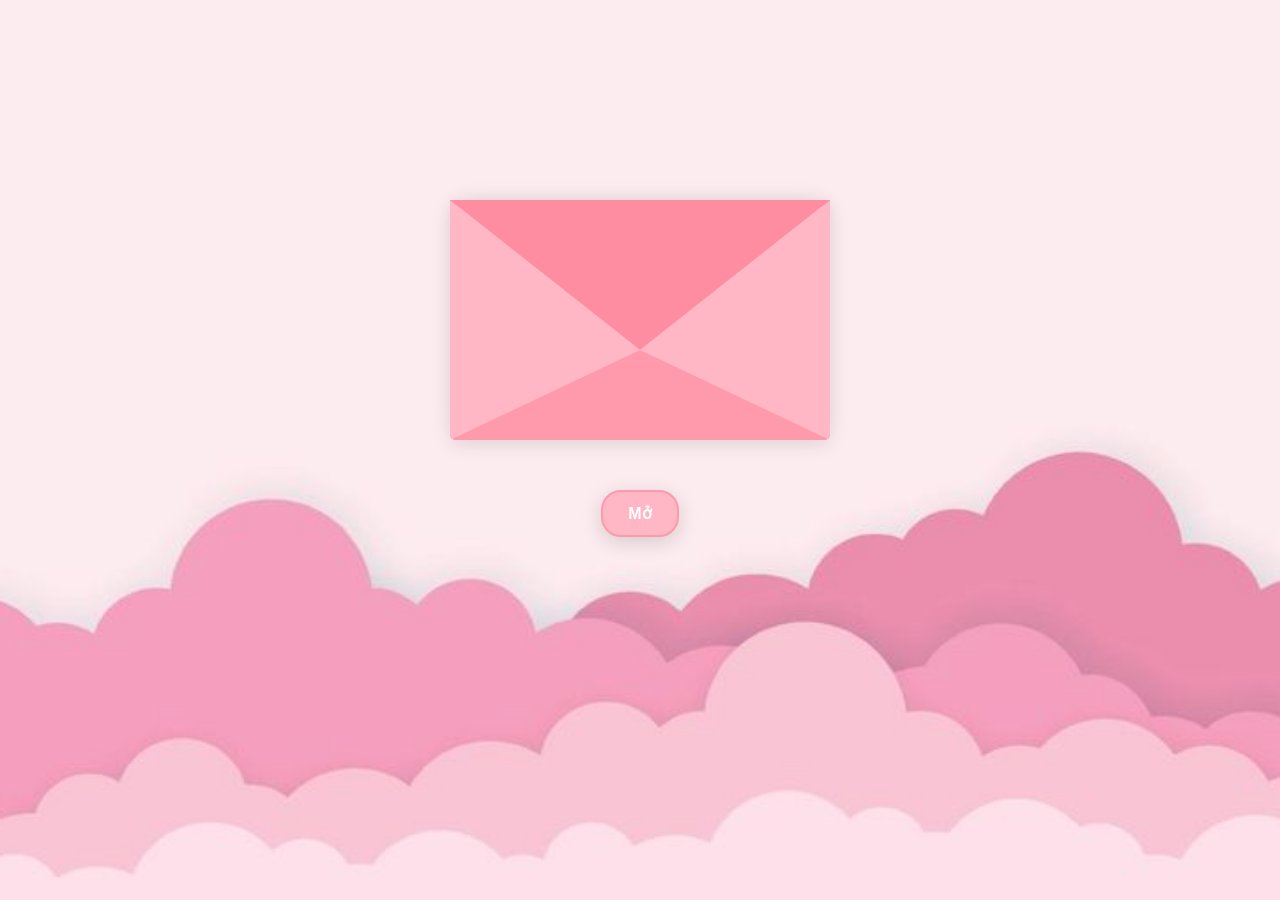
==== index.html @ 6f3f47b2 "Add files via upload" ====
<!DOCTYPE html>
<html>
<head>
    <meta charset="UTF-8" />
    <meta name="viewport" content="width=device-width, initial-scale=1.0" />
    <link rel="icon" type="image/png" href="https://i.postimg.cc/qvjz8QFW/Logo.png" />
    <title>Gửi "Thanh Tú" 💌</title>
    <link href="https://fonts.googleapis.com/css2?family=Pacifico&family=Poppins:wght@400;600&display=swap" rel="stylesheet" />
    <link rel="stylesheet" href="./style/style.css">
</head>
<body>
    <div class="envlope-wrapper">
        <div id="envelope" class="close">
            <div class="wax-seal"></div>
            <div class="front flap"></div>
            <div class="front pocket"></div>
            <div class="letter">
                <div class="letter-corner corner-tl"></div>
                <div class="letter-corner corner-br"></div>
                <div class="message">
                    <div class="lyrics">
                        <div class="lyric-page active" id="page1"><p>Gửi Thanh tú,...🌸 </p></div>
                        <div class="lyric-page" id="page2"><p>Vậy là còn 2 ngày nữa,</p></div>
                        <div class="lyric-page" id="page3"><p>mình sẽ gặp nhau lần đầu tiên.</p></div>
                        <div class="lyric-page" id="page4"><p>Không giấu được, Vinh thấy hơi hồi hộp,</p></div>
                        <div class="lyric-page" id="page5"><p>nhưng nhiều hơn cả là mong chờ ☀️.</p></div>
                        <div class="lyric-page" id="page6"><p>Từ những dòng tin nhắn,</p></div>
                        <div class="lyric-page" id="page7"><p>đến giờ sắp được gặp Tú ngoài đời thật.</p></div>
                        <div class="lyric-page" id="page8"><p>Vinh không biết ngày hôm đó sẽ thế nào,</p></div>
                        <div class="lyric-page" id="page9"><p>Nhưng Vinh là tin nó sẽ rất đáng nhớ ✨.</p></div>
                        <div class="lyric-page" id="page10"><p>Cảm ơn tú, vì đã đồng ý gặp Vinh,</p></div>
                        <div class="lyric-page" id="page11"><p>Đây có lẽ là một cơ hồi để chúng ta biết thêm về nhau.</p></div>
                        <div class="lyric-page" id="page12"><p>Mong buổi gặp mặt đầu tiên của chúng mình,</p></div>
                        <div class="lyric-page" id="page13"><p>Sẽ nhẹ nhàng, thoải mái như mình vẫn trò chuyện hằng ngày❤️.</p></div>
                        <div class="lyric-page" id="page14"><p>Dù kết quả sau đó ra sao,</p></div>
                        <div class="lyric-page" id="page15"><p>Vinh cũng sẽ trân trọng khoảnh khắc này.</p></div>
                        <div class="lyric-page" id="page16"><p>Hi vọng khi gặp nhau,</p></div>
                        <div class="lyric-page" id="page17"><p>mình sẽ có thật nhiều điều để nói 💐.</p></div>
                        <div class="lyric-page" id="page18"><p>Và biết đâu đây,</p></div>
                        <div class="lyric-page" id="page19"><p>lại là khởi đầu cho một điều gì đó thật đẹp ☺️.</p></div>
                        <div class="lyric-page" id="page20"><p>Cảm ơn Tú vì đã cho vinh cơ hội này,</p></div>
                        <div class="lyric-page" id="page21"><p>để mình được biết nhau nhiều hơn.</p></div>
                        <div class="lyric-page" id="page22"><p>Hẹn gặp tú sau 2 ngày nữa nhá ❤️</p></div>
                        <div class="lyric-page" id="page23"><p>Vinh có một điều nhỏ muốn gửi đến Tú đó❤️.</p></div>
                    </div>
                </div>
            </div>
            <div class="hearts">
                <div class="heart a1"></div>
                <div class="heart a2"></div>
                <div class="heart a3"></div>
            </div>
            <div class="sparkles">
                <div class="sparkle s1"></div>
                <div class="sparkle s2"></div>
                <div class="sparkle s3"></div>
            </div>
        </div>
    </div>
    <div class="controls">
        <button id="openBtn">Mở</button>
        <button id="resetBtn" style="display: none;">Đóng</button>
    </div>
    <audio id="sound" loop>
      <source src="./style/Nhac.mp3" type="audio/mpeg" />
    </audio>

    <script src="https://code.jquery.com/jquery-3.6.0.min.js"></script>
    <script src="./style/script.js"></script>
</body>
</html>
---- style/style.css ----
:root {
    --color-env: #FFB7C5;
    --color-env2: #ff9aad;
    --color-flap: #ff8da1;
    --color-bg: #ed7fca;
    --color-heart: #ff85a2;
    --color-sparkle: #fff;
    --wax-red: #c04040;
}

body {
    background-image: url('background.jpg');
    background-size: cover;
    background-position: center;
    background-repeat: no-repeat;
    margin: 0;
    min-height: 100vh;
    display: flex;
    flex-direction: column;
    align-items: center;
    user-select: none;
    cursor: auto;
}

.envlope-wrapper {
    height: 380px;
    margin-top: 50px;
    animation: float 3s ease-in-out infinite;
}

#envelope {
    position: relative;
    width: 380px;
    height: 240px;
    border-bottom-left-radius: 6px;
    border-bottom-right-radius: 6px;
    margin: 0 auto;
    top: 150px;
    background-color: var(--color-flap);
    box-shadow: 0 4px 20px rgba(0,0,0,.1);
    cursor: pointer;
}

.front {
    position: absolute;
    width: 0;
    height: 0;
    z-index: 3;
}

.flap {
    border-left: 190px solid transparent;
    border-right: 190px solid transparent;
    border-bottom: 92px solid transparent;
    border-top: 150px solid var(--color-flap);
    transform-origin: top;
    pointer-events: none;
}

.pocket {
    border-left: 190px solid var(--color-env);
    border-right: 190px solid var(--color-env);
    border-bottom: 90px solid var(--color-env2);
    border-top: 150px solid transparent;
    border-bottom-left-radius: 6px;
    border-bottom-right-radius: 6px;
}

.letter {
    position: relative;
    background-color: #e0d9dd;
    width: 95%;
    margin: 0 auto;
    height: 95%;
    top: 0%;
    border-radius: 6px;
    box-shadow: 0 2px 26px rgba(0,0,0,.08);
    padding: 15px;
    box-sizing: border-box;
    overflow: hidden;
}

.letter:after {
    content: '';
    position: absolute;
    top: 0;
    bottom: 0;
    left: 0;
    right: 0;
    background-image: linear-gradient(180deg, 
        rgba(255,255,255,0.00) 25%, 
        rgba(255,231,236,0.70) 55%, 
        rgba(255,231,236,1.00) 100%);
    pointer-events: none;
}

.message {
    position: relative;
    z-index: 2;
    font-family: 'Pacifico', cursive;
    color: #d46a84;
    text-align: center;
    line-height: 1.4;
    padding: 5px;
    height: 100%;
    overflow-y: auto;
}

.message p {
    margin: 10px 0;
    font-size: 1.4em;
    text-shadow: 0 2px 3px rgba(0,0,0,0.1);
}

.lyrics {
    display: none;
    font-size: 1em;
    line-height: 1.5;
    text-align: center;
    opacity: 0;
    transition: opacity 1s ease-in;
    max-height: 130px;
    overflow-y: auto;
}

.lyric-page {
    display: none;
    opacity: 0;
    transition: opacity 0.5s ease;
}

.lyric-page.active {
    display: block;
    opacity: 1;
}

.open .flap {
    transform: rotateX(180deg);
    transition: transform 0.4s ease, z-index 0.6s;
    z-index: 1;
}

.close .flap {
    transform: rotateX(0deg);
    transition: transform 0.4s 0.6s ease, z-index 1s;
    z-index: 5;
}

.close .letter {
    transform: translateY(0px); 
    transition: transform 0.4s ease, z-index 1s;
    z-index: 1;
}

.open .letter {
    transform: translateY(-60px) rotate(-2deg);
    transition: transform 0.4s 0.6s ease, z-index 0.6s;
    z-index: 2;
}

.letter-corner {
    position: absolute;
    width: 20px;
    height: 20px;
    border: 2px solid #ffd1dc;
    border-radius: 5px;
    z-index: 3;
}

.corner-tl { top: 10px; left: 10px; border-right: none; border-bottom: none; }
.corner-br { bottom: 10px; right: 10px; border-left: none; border-top: none; }

.hearts, .sparkles {
    position: absolute;
    top: 90px;
    left: 0;
    right: 0;
    z-index: 2;
}

.heart, .sparkle {
    position: absolute;
    bottom: 0;
    pointer-events: none;
}

.heart:before,
.heart:after {
    content: "";
    position: absolute;
    left: 25px;
    top: 0;
    width: 25px;
    height: 40px;
    background: var(--color-heart);
    border-radius: 25px 25px 0 0;
    transform: rotate(-45deg);
    transform-origin: 0 100%;
}

.heart:after {
    left: 0;
    transform: rotate(45deg);
    transform-origin: 100% 100%;
}

.sparkle {
    width: 8px;
    height: 8px;
    background: var(--color-sparkle);
    border-radius: 50%;
    animation: sparkleTwinkle 1s infinite;
}

.close .heart,
.close .sparkle {
    opacity: 0;
    animation: none;
}

.a1 { left: 20%; transform: scale(0.6); animation: slideUp 4s linear infinite, sideSway 2s ease-in-out infinite alternate; }
.a2 { left: 55%; animation: slideUp 5s linear infinite, sideSway 4s ease-in-out infinite alternate; }
.a3 { left: 10%; transform: scale(0.8); animation: slideUp 7s linear infinite, sideSway 2s ease-in-out infinite alternate; }

.s1 { left: 30%; animation: sparkleUp 3s linear infinite; }
.s2 { left: 60%; animation: sparkleUp 4s linear infinite; }
.s3 { left: 45%; animation: sparkleUp 5s linear infinite; }

@keyframes slideUp {
    0% { top: 0; }
    100% { top: -600px; }
}

@keyframes sideSway {
    0% { margin-left: 0; }
    50% { margin-left: 50px; }
    100% { margin-left: 0; }
}

@keyframes sparkleUp {
    0% { transform: translateY(0); opacity: 1; }
    100% { transform: translateY(-500px) rotate(360deg); opacity: 0; }
}

@keyframes sparkleTwinkle {
    0%, 100% { transform: scale(1); }
    50% { transform: scale(1.5); }
}

.controls {
    text-align: center;
    margin-top: 50px;
}

.controls button {
    font-weight: 600;
    transition: all 0.3s ease;
    background-color: var(--color-env);
    border: 2px solid var(--color-env2);
    border-radius: 20px;
    color: white;
    padding: 12px 25px;
    margin: 10px;
    font-size: 16px;
    cursor: pointer;
    box-shadow: 0 5px 20px rgba(0,0,0,0.15);
    font-family: Arial, sans-serif;
}

.controls button:hover {
    background-color: var(--color-env2);
    transform: translateY(-3px) scale(1.05);
    box-shadow: 0 7px 25px rgba(0,0,0,0.2);
}

.open .lyrics {
    display: block;
    opacity: 1;
}

.page-indicator {
    position: absolute;
    bottom: 5px;
    left: 0;
    right: 0;
    text-align: center;
    font-size: 0.8em;
    color: #d46a84;
    opacity: 0.7;
}
/* ==== Fallback xoay ngang bằng CSS cho điện thoại (khi trình duyệt không hỗ trợ Screen Orientation API, vd: iOS Safari) ==== */
@media screen and (max-width: 900px) and (orientation: portrait) {
    html {
        transform: rotate(90deg);
        transform-origin: left top;
        width: 100vh;
        height: 100vw;
        overflow-x: hidden;
        position: absolute;
        top: 100%;
        left: 0;
    }
}
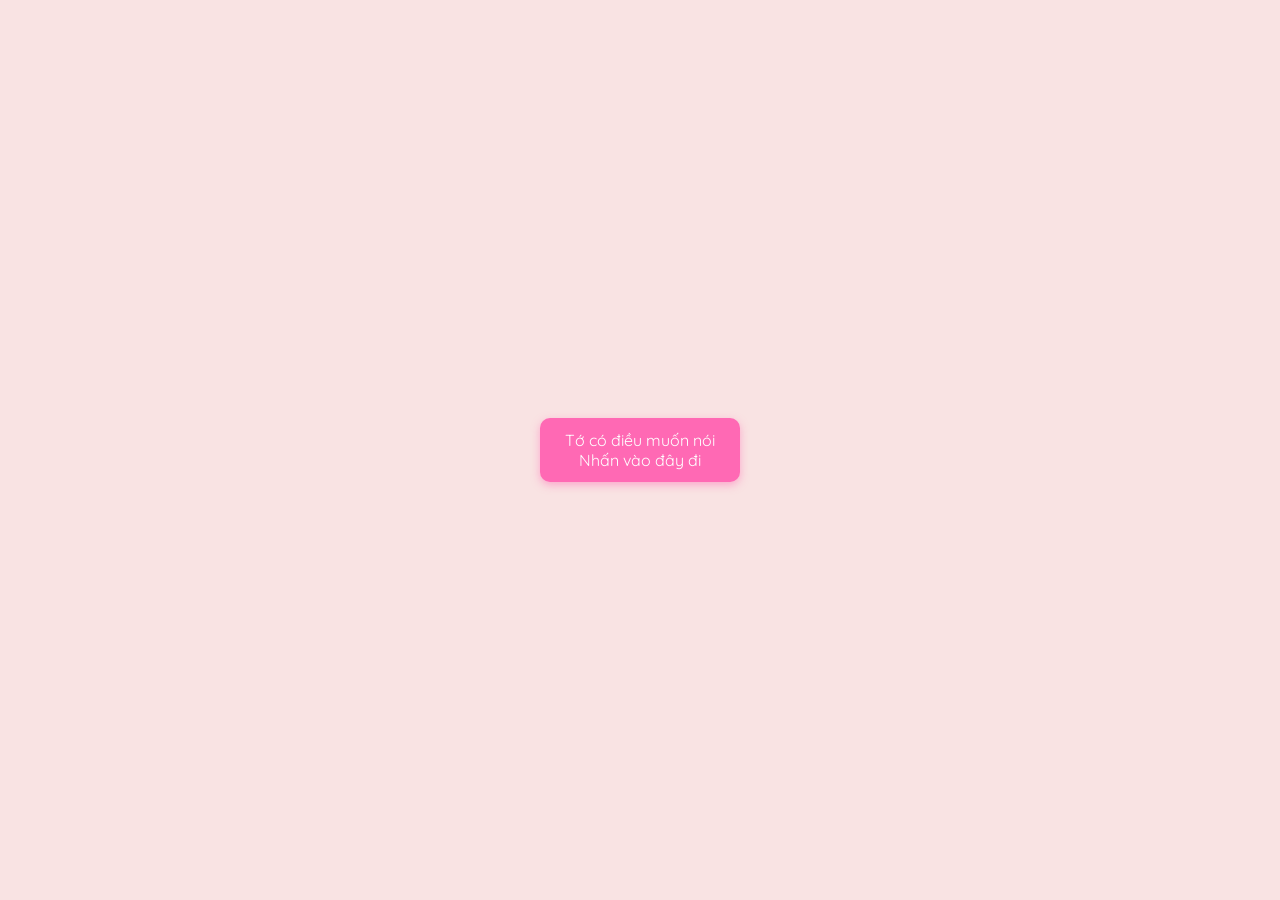
==== commit 3e3454d3: "Add files via upload" ====
--- a/index.html
+++ b/index.html
@@ -1,76 +1,47 @@
-<!DOCTYPE html>
-<html>
-<head>
-    <meta charset="UTF-8" />
-    <meta name="viewport" content="width=device-width, initial-scale=1.0" />
-    <link rel="icon" type="image/png" href="https://i.postimg.cc/qvjz8QFW/Logo.png" />
-    <title>Gửi "Thanh Tú" 💌</title>
-    <link href="https://fonts.googleapis.com/css2?family=Pacifico&family=Poppins:wght@400;600&display=swap" rel="stylesheet" />
-    <link rel="stylesheet" href="./style/style.css">
-</head>
-<body>
-    <div class="envlope-wrapper">
-        <div id="envelope" class="close">
-            <div class="wax-seal"></div>
-            <div class="front flap"></div>
-            <div class="front pocket"></div>
-            <div class="letter">
-                <div class="letter-corner corner-tl"></div>
-                <div class="letter-corner corner-br"></div>
-                <div class="message">
-                    <div class="lyrics">
-                        <div class="lyric-page active" id="page1"><p>Gửi Thanh tú,...🌸 </p></div>
-                        <div class="lyric-page" id="page2"><p>Vậy là còn 2 ngày nữa,</p></div>
-                        <div class="lyric-page" id="page3"><p>mình sẽ gặp nhau lần đầu tiên.</p></div>
-                        <div class="lyric-page" id="page4"><p>Không giấu được, Vinh thấy hơi hồi hộp,</p></div>
-                        <div class="lyric-page" id="page5"><p>nhưng nhiều hơn cả là mong chờ ☀️.</p></div>
-                        <div class="lyric-page" id="page6"><p>Từ những dòng tin nhắn,</p></div>
-                        <div class="lyric-page" id="page7"><p>đến giờ sắp được gặp Tú ngoài đời thật.</p></div>
-                        <div class="lyric-page" id="page8"><p>Vinh không biết ngày hôm đó sẽ thế nào,</p></div>
-                        <div class="lyric-page" id="page9"><p>Nhưng Vinh là tin nó sẽ rất đáng nhớ ✨.</p></div>
-                        <div class="lyric-page" id="page10"><p>Cảm ơn tú, vì đã đồng ý gặp Vinh,</p></div>
-                        <div class="lyric-page" id="page11"><p>Đây có lẽ là một cơ hồi để chúng ta biết thêm về nhau.</p></div>
-                        <div class="lyric-page" id="page12"><p>Mong buổi gặp mặt đầu tiên của chúng mình,</p></div>
-                        <div class="lyric-page" id="page13"><p>Sẽ nhẹ nhàng, thoải mái như mình vẫn trò chuyện hằng ngày❤️.</p></div>
-                        <div class="lyric-page" id="page14"><p>Dù kết quả sau đó ra sao,</p></div>
-                        <div class="lyric-page" id="page15"><p>Vinh cũng sẽ trân trọng khoảnh khắc này.</p></div>
-                        <div class="lyric-page" id="page16"><p>Hi vọng khi gặp nhau,</p></div>
-                        <div class="lyric-page" id="page17"><p>mình sẽ có thật nhiều điều để nói 💐.</p></div>
-                        <div class="lyric-page" id="page18"><p>Và biết đâu đây,</p></div>
-                        <div class="lyric-page" id="page19"><p>lại là khởi đầu cho một điều gì đó thật đẹp ☺️.</p></div>
-                        <div class="lyric-page" id="page20"><p>Cảm ơn Tú vì đã cho vinh cơ hội này,</p></div>
-                        <div class="lyric-page" id="page21"><p>để mình được biết nhau nhiều hơn.</p></div>
-                        <div class="lyric-page" id="page22"><p>Hẹn gặp tú sau 2 ngày nữa nhá ❤️</p></div>
-                        <div class="lyric-page" id="page23"><p>Vinh có một điều nhỏ muốn gửi đến Tú đó❤️.</p></div>
-                    </div>
-                </div>
-            </div>
-            <div class="hearts">
-                <div class="heart a1"></div>
-                <div class="heart a2"></div>
-                <div class="heart a3"></div>
-            </div>
-            <div class="sparkles">
-                <div class="sparkle s1"></div>
-                <div class="sparkle s2"></div>
-                <div class="sparkle s3"></div>
-            </div>
-        </div>
-    </div>
-    <div class="controls">
-        <button id="openBtn">Mở</button>
-        <button id="resetBtn" style="display: none;">Đóng</button>
-    </div>
-    <audio id="sound" loop>
-      <source src="./style/Nhac.mp3" type="audio/mpeg" />
-    </audio>
-
-    <script src="https://code.jquery.com/jquery-3.6.0.min.js"></script>
-    <script src="./style/script.js"></script>
-</body>
-</html>
-
-
-
-
-
+<!DOCTYPE html>
+<html lang="vi">
+
+<head>
+  <meta charset="UTF-8" />
+  <meta name="viewport" content="width=device-width, initial-scale=1" />
+  <title>Tỏ Tình Crush</title>
+  <link href="https://fonts.googleapis.com/css2?family=Quicksand:wght@400;700&display=swap" rel="stylesheet" />
+  <link rel="stylesheet" href="style.css" />
+</head>
+
+<body>
+  <audio id="bgMusic" loop>
+    <source src="./music.mp3" type="audio/mp3" />
+  </audio>
+
+  <div id="intro" class="active">
+    <button id="startBtn">
+      Tớ có điều muốn nói<br/>Nhấn vào đây đi
+    </button>
+  </div>
+
+  <div id="mainContent">
+    <div id="line"></div>
+
+    <div id="final" class="final">
+      <p>Cậu đồng ý làm người yêu tớ nhaaa!!! 💖</p>
+      <div class="button-group">
+        <button id="btnYes">Đồng ý</button>
+        <button id="btnNo">Không</button>
+      </div>
+    </div>
+
+    <div id="msgYes" class="yesContent">
+      <h1>Cảm ơn cậu đã đồng ý!</h1>
+      <div class="gif_container">
+        <img
+          src="https://media4.giphy.com/media/v1.Y2lkPTc5MGI3NjExMmo3c3l5ODh3ZGN6NHhhaDE2Mjg1ZjkwOXczdTFxbWM3dTBtaW9zaiZlcD12MV9pbnRlcm5hbF9naWZfYnlfaWQmY3Q9cw/9XY4f3FgFTT4QlaYqa/giphy.gif"
+          alt="Cute Gif" />
+      </div>
+    </div>
+  </div>
+
+  <script src="script.js"></script>
+</body>
+
+</html>
--- a/style.css
+++ b/style.css
@@ -0,0 +1,166 @@
+* {
+  margin: 0;
+  padding: 0;
+  box-sizing: border-box;
+  font-family: 'Quicksand', sans-serif;
+}
+
+html,
+body {
+  height: 100%;
+  width: 100%;
+  overflow: hidden;
+}
+
+body {
+  background-color: #f9e3e3;
+}
+
+#intro,
+#mainContent {
+  position: absolute;
+  top: 0;
+  left: 0;
+  height: 100vh;
+  width: 100vw;
+  display: none;
+  justify-content: center;
+  align-items: center;
+  flex-direction: column;
+  padding: 20px;
+  text-align: center;
+}
+
+#intro.active,
+#mainContent.active {
+  display: flex;
+}
+
+button {
+  font-size: 16px;
+  padding: 12px 25px;
+  margin: 10px 5px;
+  border: none;
+  border-radius: 10px;
+  background-color: #ff69b4;
+  color: white;
+  cursor: pointer;
+  transition: background-color 0.3s;
+  box-shadow: 0 3px 8px rgba(255, 105, 180, 0.5);
+  user-select: none;
+  position: relative;
+  z-index: 10;
+}
+
+button:hover {
+  background-color: #ff1493;
+}
+
+#startBtn {
+  animation: pulse 2s infinite ease-in-out;
+}
+
+#startBtn:hover {
+  animation-play-state: paused;
+}
+
+@keyframes pulse {
+  0% {
+    transform: scale(1);
+    box-shadow: 0 0 8px #ff6699;
+  }
+
+  50% {
+    transform: scale(1.05);
+    box-shadow: 0 0 15px #ff99aa;
+  }
+
+  100% {
+    transform: scale(1);
+    box-shadow: 0 0 8px #ff6699;
+  }
+}
+
+#line {
+  background-color: #fff;
+  border-radius: 15px;
+  padding: 30px 40px;
+  box-shadow: 0 4px 20px rgba(255, 105, 180, 0.3);
+  font-size: 28px;
+  line-height: 1.4;
+  color: #d6336c;
+  font-weight: 600;
+  transition: opacity 1s ease;
+  min-height: 150px;
+  display: flex;
+  justify-content: center;
+  align-items: center;
+  word-wrap: break-word;
+  white-space: normal;
+  margin-bottom: 20px;
+}
+
+.final {
+  display: none;
+  flex-direction: column;
+  align-items: center;
+  padding: 20px;
+  background-color: #fff;
+  border-radius: 15px;
+  box-shadow: 0 4px 20px rgba(255, 105, 180, 0.3);
+  font-size: 24px;
+  color: #b12d5f;
+  font-weight: 600;
+  max-width: 400px;
+  width: 100%;
+  user-select: none;
+}
+
+.final.active {
+  display: flex;
+}
+
+.final p {
+  margin-bottom: 25px;
+  white-space: pre-line;
+}
+
+.button-group {
+  display: flex;
+  gap: 15px;
+  flex-wrap: wrap;
+  justify-content: center;
+  width: 100%;
+  max-width: 300px;
+}
+
+.yesContent {
+  display: none;
+  flex-direction: column;
+  align-items: center;
+  padding: 15px;
+  text-align: center;
+}
+
+.yesContent.active {
+  display: flex;
+}
+
+.yesContent h1 {
+  font-size: 28px;
+  color: #e91e63;
+  margin-bottom: 15px;
+}
+
+.gif_container img {
+  max-width: 100%;
+  height: auto;
+  border-radius: 15px;
+  margin-top: 10px;
+  box-shadow: 0 4px 15px rgba(255, 105, 180, 0.5);
+}
+
+.fade-out {
+  opacity: 0;
+  transition: opacity 1s ease;
+}
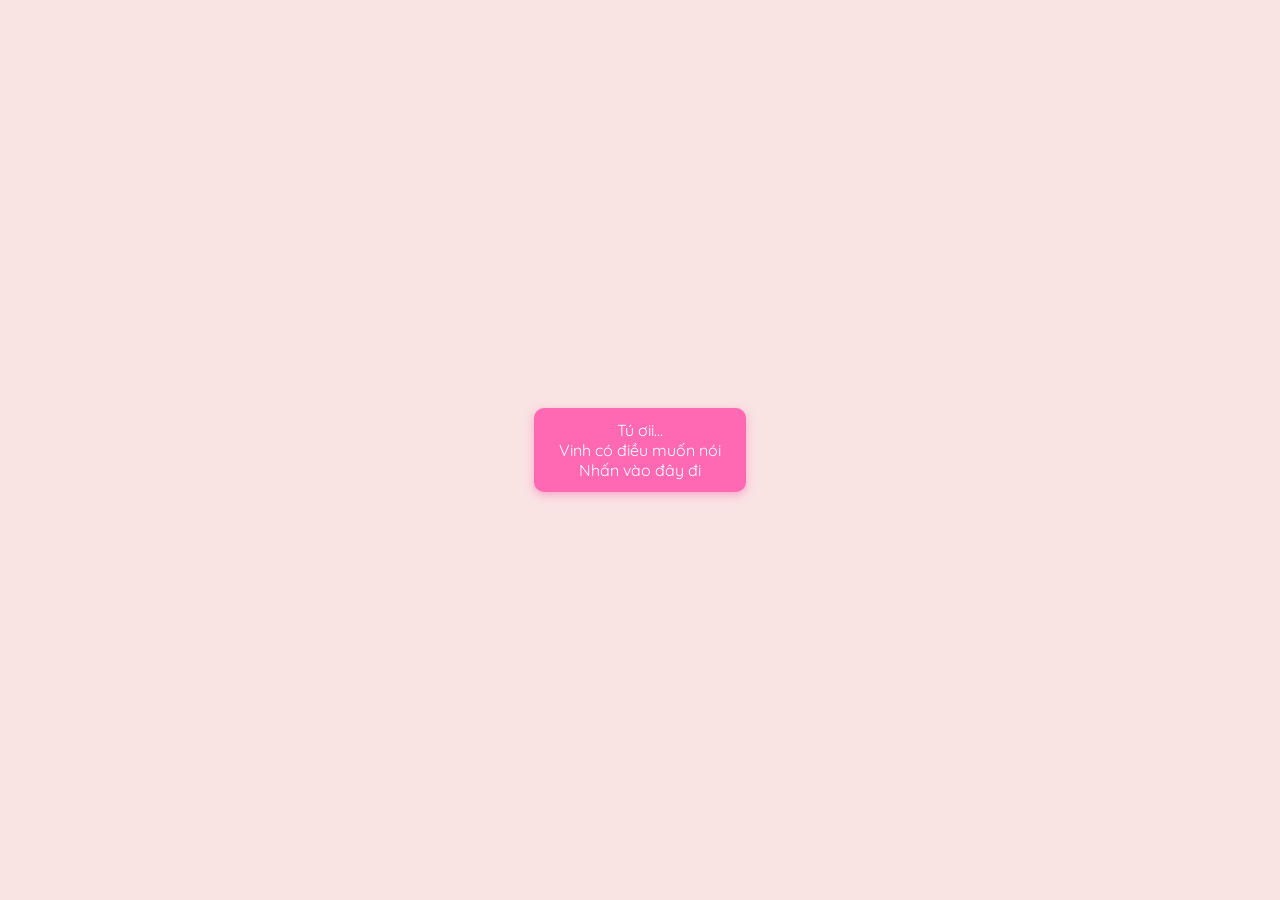
==== commit efce807e: "Update button text in index.html" ====
--- a/index.html
+++ b/index.html
@@ -16,7 +16,7 @@
 
   <div id="intro" class="active">
     <button id="startBtn">
-      Tớ có điều muốn nói<br/>Nhấn vào đây đi
+      Tú ơii...<br/>Vinh có điều muốn nói<br/>Nhấn vào đây đi
     </button>
   </div>
 
